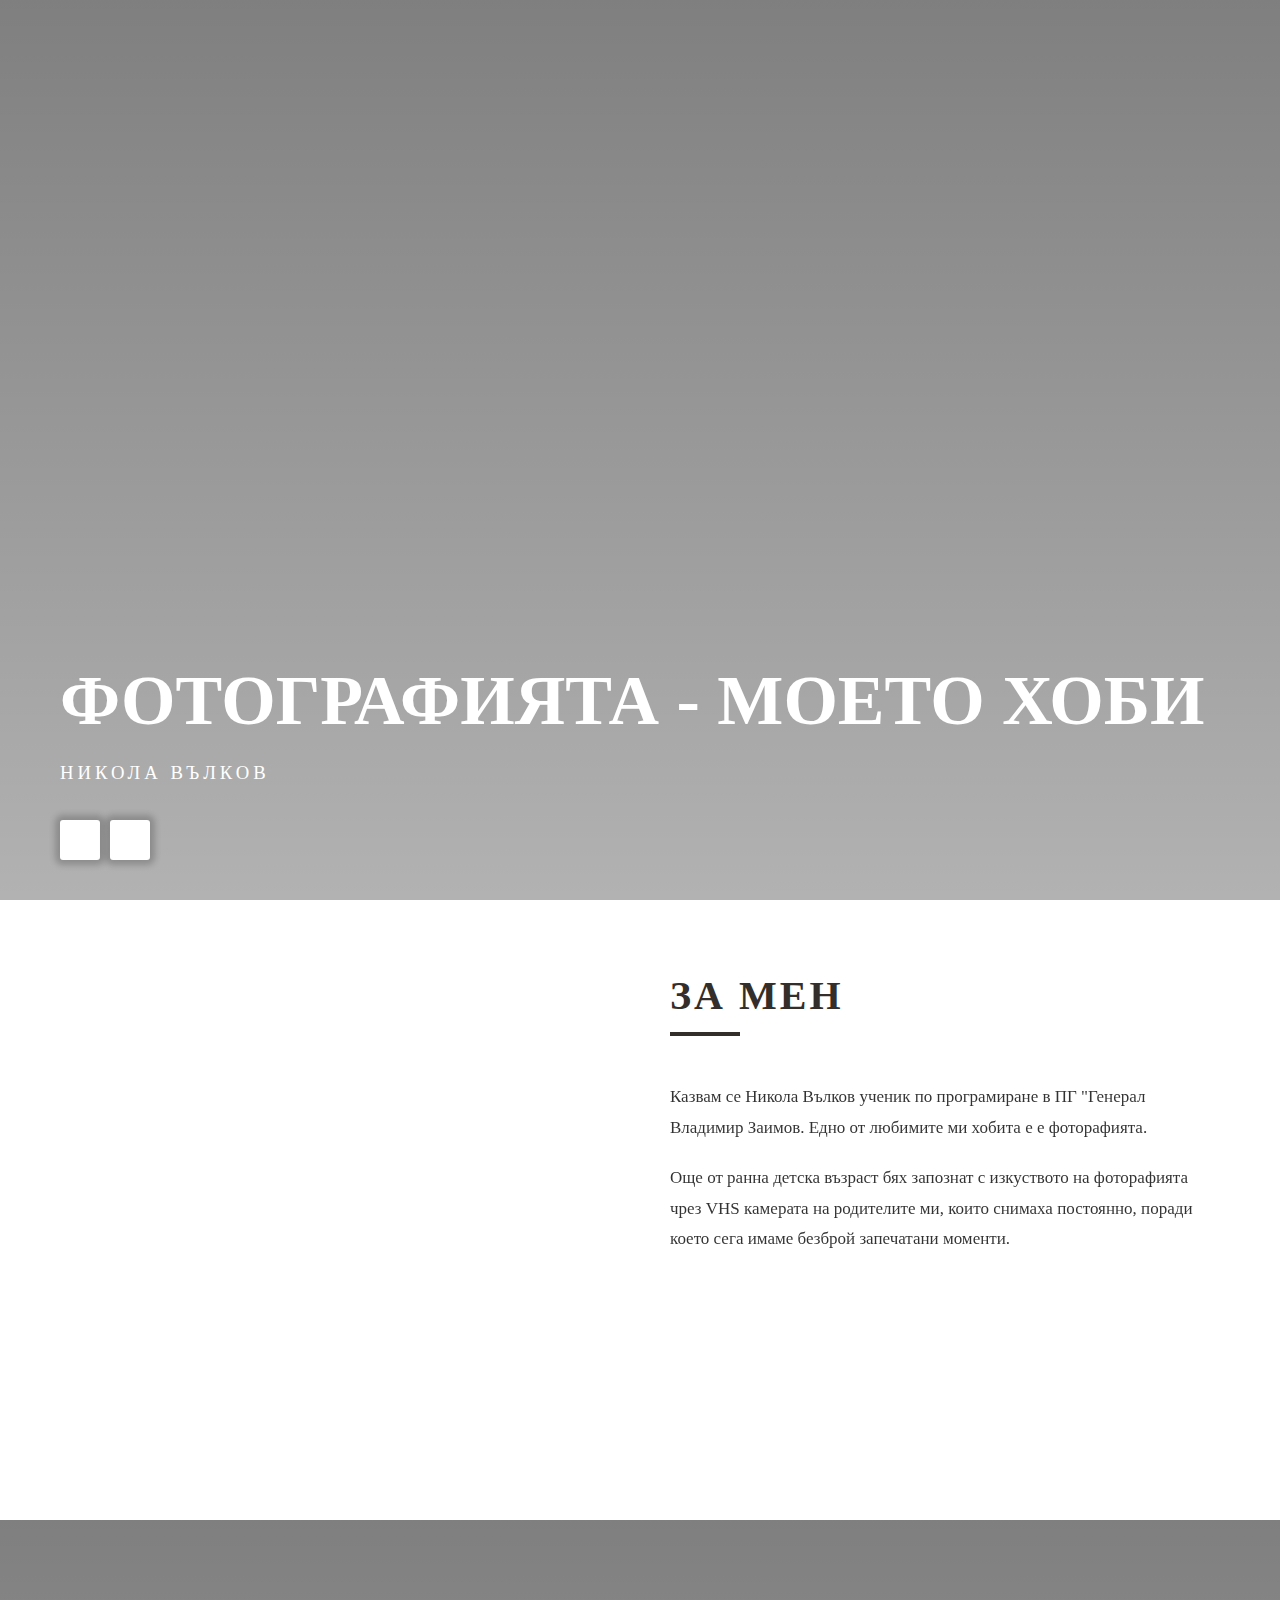
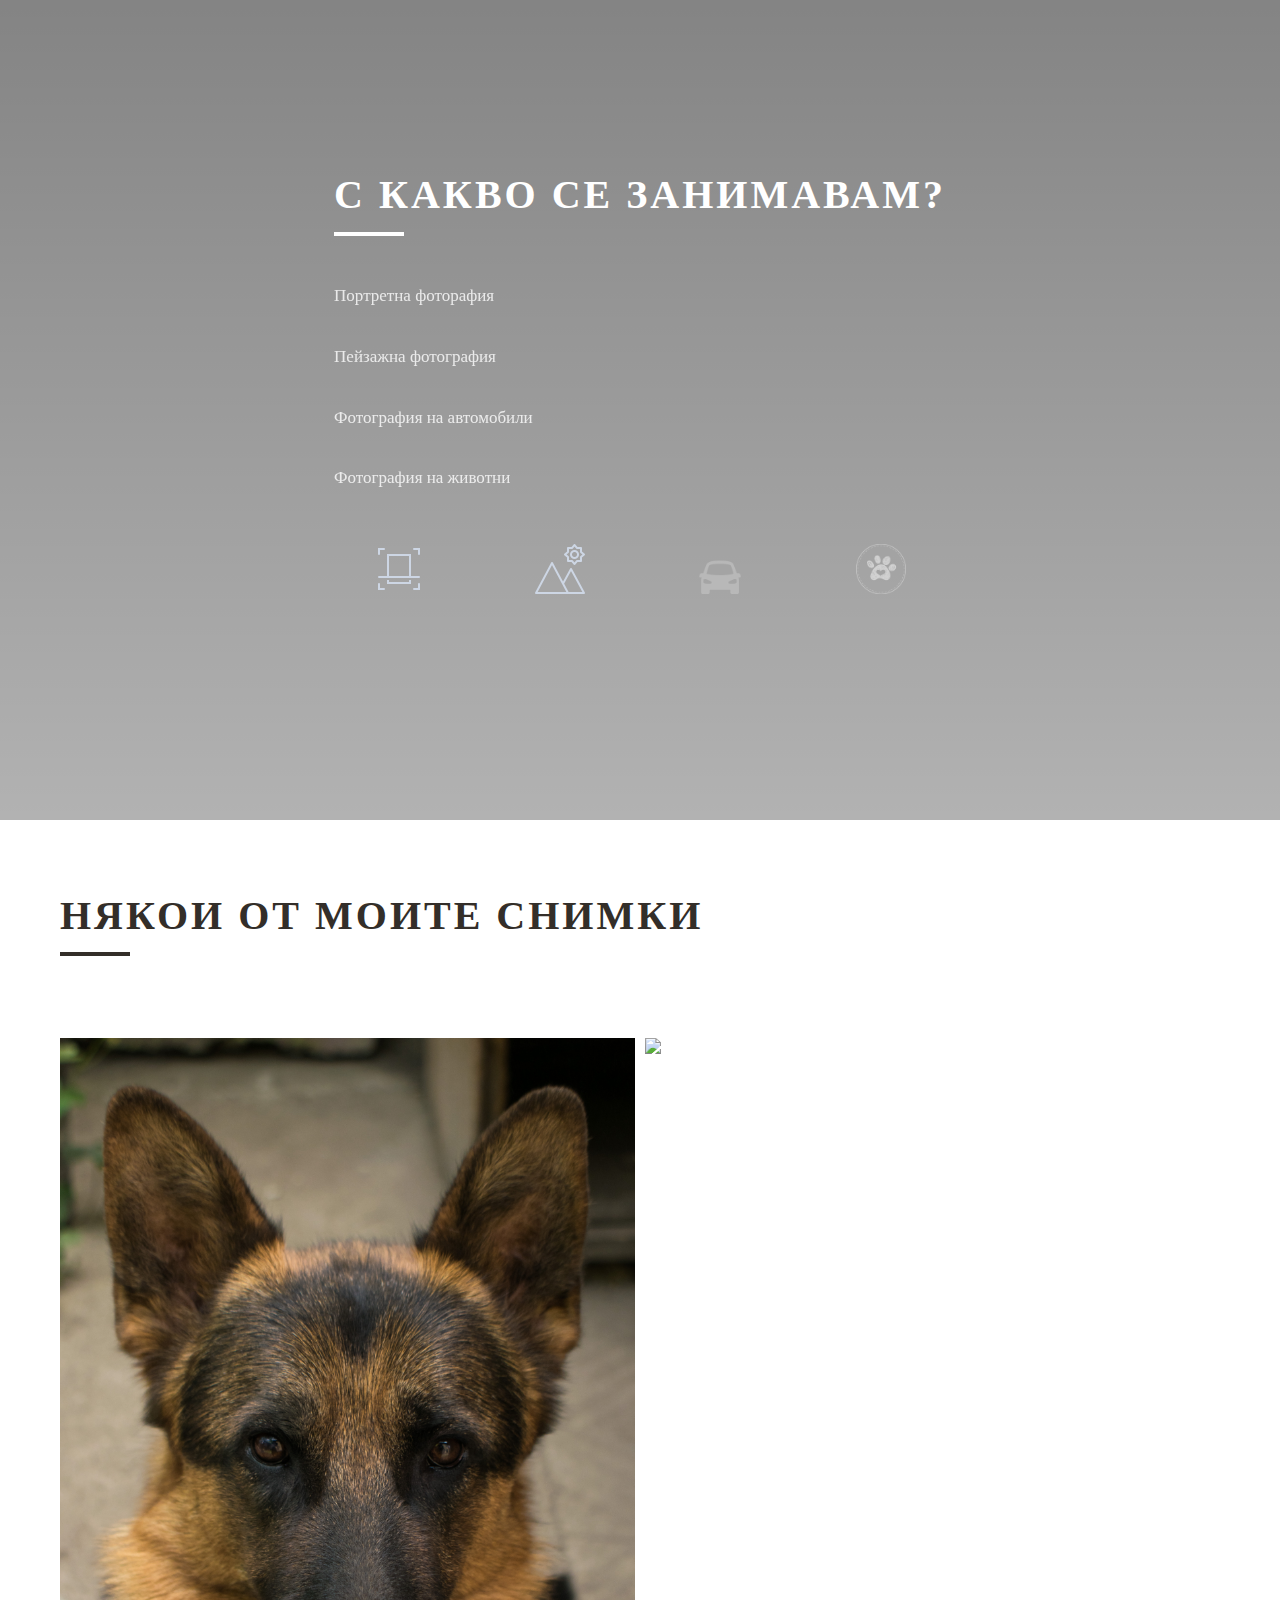
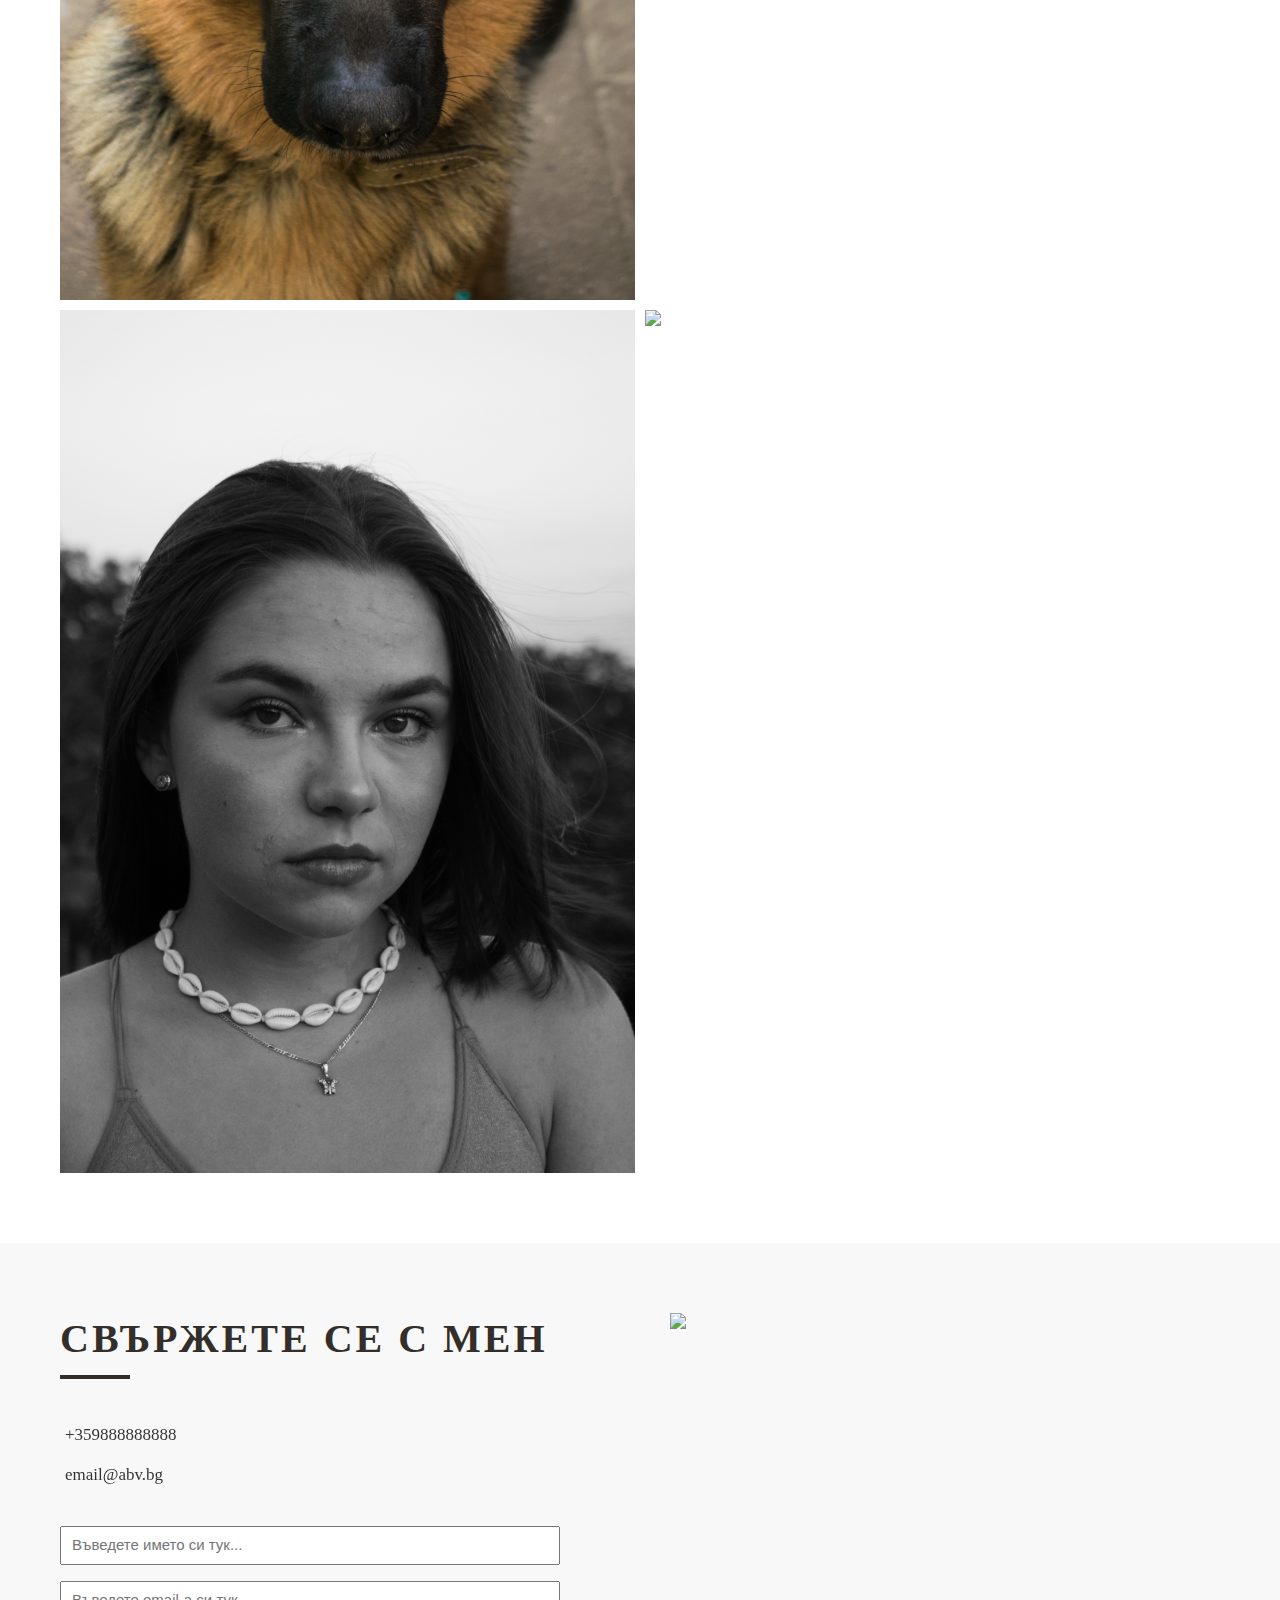
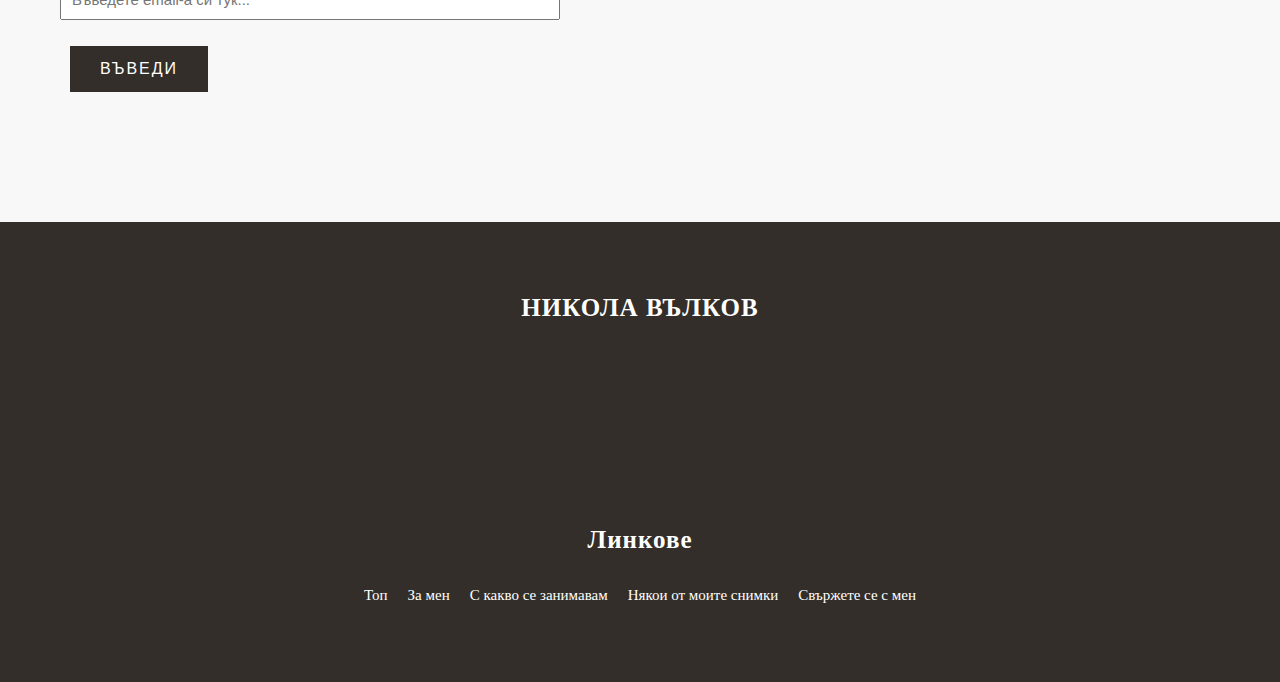
==== index.html @ e298f251 "Social media links added to the ul social media" ====
<!DOCTYPE html>
<html>
  <head>
    <meta charset="UTF-8" />
    <meta http-equiv="X-UA-Compatible" content="IE=ege" />
    <meta name="viewport" content="width=device-width, initial-scale=1.0" />
    <title>Фотография - Моето хоби</title>

    <link
      rel="stylesheet"
      href="https://cdnjs.cloudflare.com/ajax/libs/font-awesome/6.2.1/css/all.min.css"
      integrity="sha512-MV7K8+y+gLIBoVD59lQIYicR65iaqukzvf/nwasF0nqhPay5w/9lJmVM2hMDcnK1OnMGCdVK+iQrJ7lzPJQd1w=="
      crossorigin="anonymous"
      referrerpolicy="no-referrer"
    />

    <link rel="stylesheet" href="css/style.css" />
    <link rel="icon" href="images/tab-icon.png" />
  </head>
  <body>
    <header id="header" class="vh-100 flex">
      <div class="container">
        <div class="header-content">
          <h1>Фотографията - моето хоби</h1>
          <h3>Никола Вълков</h3>

          <ul class="social-media-links">
            <li>
              <a href="https://www.facebook.com/nikola.valkov.3" target="_blank" class="flex">
                <i class="fab fa-facebook-f"></i>
              </a>
            </li>
            <li>
              <a href="https://www.instagram.com/nikolavalkov_/" class="flex">
                <i class="fab fa-instagram"></i>
              </a>
            </li>
          </ul>
        </div>
      </div>
    </header>

    <main>
      <section id="about" class="about py-7">
        <div class="container">
          <div class="about-content grid">
            <div class="about-left">
              <img src="images/aboutMe.jpg" alt="" />
            </div>
            <div class="about-right">
              <div class="title">
                <h2>За мен</h2>
              </div>
              <p class="lead">
                Казвам се Никола Вълков ученик по програмиране в ПГ "Генерал
                Владимир Заимов. Едно от любимите ми хобита е е фоторафията.
              </p>
              <p class="lead">
                Още от ранна детска възраст бях запознат с изкуството на
                фоторафията чрез VHS камерата на родителите ми, които снимаха
                постоянно, поради което сега имаме безброй запечатани моменти.
              </p>
              <a href="#work" class="btn-down">
                <i class="fas fa-chevron-down"></i>
              </a>
            </div>
          </div>
        </div>
      </section>

      <section id="work" class="vh-100 flex py-7">
        <div class="container">
          <div class="work-content">
            <div class="title">
              <h2>С какво се занимавам?</h2>
            </div>
            <ul class="work-top grid" id="listPhotographyStyles">
              <li class="lead">
                <i class="fas fa-dot-circle"></i>
                Портретна фоторафия
              </li>
              <li class="lead">
                <i class="fas fa-dot-circle"></i>
                Пейзажна фотография
              </li>
              <li class="lead">
                <i class="fas fa-dot-circle"></i>
                Фотография на автомобили
              </li>
              <li class="lead">
                <i class="fas fa-dot-circle"></i>
                Фотография на животни
              </li>
            </ul>
            <div class="work-bottom grid">
              <div>
                <span class="icon">
                  <!-- Dobavi linkove kam chast ot stranicata ili druga stranica sas snimki ot kategoriqta-->
                  <a href="">
                    <img src="images/portrait-icon.png" />
                  </a>
                </span>
              </div>
              <div>
                <span class="icon">
                  <!-- Dobavi linkove kam chast ot stranicata ili druga stranica sas snimki ot kategoriqta-->
                  <a href="">
                    <img src="images/landscape-icon.png" />
                  </a>
                </span>
              </div>
              <div>
                <span class="icon">
                  <!-- Dobavi linkove kam chast ot stranicata ili druga stranica sas snimki ot kategoriqta-->
                  <a href="">
                    <img src="images/car-icon.png" class="newIcons" />
                  </a>
                </span>
              </div>
              <div>
                <span class="icon">
                  <!-- Dobavi linkove kam chast ot stranicata ili druga stranica sas snimki ot kategoriqta-->
                  <a href="">
                    <img src="images/animal-icon.png" class="newIcons" />
                  </a>
                </span>
              </div>
              <a href="#portfolio" class="btn-down btn-down-white">
                <i class="fas fa-chevron-down"></i>
              </a>
            </div>
          </div>
        </div>
      </section>
      <section id="portfolio" class="vh-100 py-7">
        <div class="container">
          <div class="portfolio-content">
            <div class="title">
              <h2>Някои от моите снимки</h2>
              <a href="#contact" class="btn-down">
                <i class="fas fa-chevron-down"></i>
              </a>
            </div>
            <div class="portfolio-grid grid">
              <div><img src="images/PortfolioSectionPictures/Photo1.jpg" /></div>
              <div><img src="images/PortfolioSectionPictures/Photo2.jpg" /></div>
              <div><img src="images/PortfolioSectionPictures/Photo3.jpg" /></div>
              <div><img src="images/PortfolioSectionPictures/Photo4.jpg" /></div>            
            </div>
        </div>
      </section>
      <section id="contact" class="py-7">
        <div class="container">
          <div class="contact-content flex">
            <div class="contact-left">
              <div class="title">
                <h2>Свържете се с мен</h2>
              </div>
              <p class="lead"><I class="fas fa-phone-alt"></I> +359888888888</p>
              <p class="lead"><I class="fas fa-envelope"></I> email@abv.bg</p>
              <form action="">
                <input type="text" class="form-control" placeholder="Въведете името си тук...">
                <input type="text" class="form-control" placeholder="Въведете email-а си тук...">
                <input type="submit" class="btn-submit btn" value="Въведи">
              </form>
            </div>
            <div class="contact-right">
              <img src="images/contactPicture.jpg">
            </div>
          </div>
        </div>
      </section>
    </main>
    <footer id="footer" class="py-7">
      <div class="container">
        <div class="footer-content">
          <div>
            <h3>НИКОЛА ВЪЛКОВ</h3>
            <div><img src="images/aboutMe.jpg" alt=""></div>
          </div>
          <div>
            <h3>Линкове</h3>
            <ul class="flex">
              <li><a href="#header"> Топ </a></li>
              <li><a href="#about"> За мен </a></li>
              <li><a href="#work"> С какво се занимавам </a></li>
              <li><a href="#portfolio"> Някои от моите снимки </a></li>
              <li><a href="#contact"> Свържете се с мен </a></li>
            </ul>
          </div>
        </div>
      </div>

    </footer>
  </body>
</html>
---- css/style.css ----
@import url("https://fonts.googleapis.com/css2?family=Poppins:wght@300;400;500;600;700&family=Source+Serif+Pro:ital,wght@0,300;0,400;0,600;0,700;1,200&display=swap");
:root {
  --transition: all 300ms ease-in-out;
  --dark-color: #332e29;
  --light-color: #fff;
}
* {
  box-sizing: border-box;
  padding: 0;
  margin: 0;
  outline: 0;
}
html {
  font-size: 10px;
  scroll-behavior: smooth;
}
img {
  transition: transform 0.5s ease;
}
body {
  font-size: 1.6rem;
  font-family: serif;
  line-height: 1.6;
}
button,
.btn {
  cursor: pointer;
  border: none;
  background: transparent;
}
ul {
  list-style: none;
}
a {
  text-decoration: none;
  color: var(--dark-color);
}
img {
  width: 100%;
  display: block;
}
.container {
  max-width: 1200px;
  margin: 0 auto;
  padding: 0 2rem;
}
.vh-100 {
  min-height: 100vh;
}
h1,
h2,
h3 {
  margin-top: 0;
  line-height: 1.3;
  margin-bottom: 2rem;
  color: var(--dark-color);
}
.flex {
  display: flex;
  align-items: center;
  justify-content: center;
}
.py-7 {
  padding: 7rem 0;
}
.grid {
  display: grid;
  grid-template-columns: repeat(1, 1fr);
  gap: 1rem;
}
.lead {
  opacity: 0.8;
  padding: 1rem 0;
  font-size: 1.7rem;
  font-weight: 300;
  line-height: 1.8;
}
#header {
  background: linear-gradient(rgba(0, 0, 0, 0.5), rgba(0, 0, 0, 0.3)),
    url("../images/headerPhoto.jpg") center/ cover no-repeat fixed;
  justify-content: flex-start;
  align-items: flex-end;
}
#header .container {
  width: 100%;
}
.header-content {
  padding-bottom: 4rem;
}
.header-content h1 {
  font-size: 4rem;
  margin-bottom: 0;
  text-transform: uppercase;
  color: var(--light-color);
}
.header-content h3 {
  color: var(--light-color);
  font-weight: 300;
  letter-spacing: 4px;
  text-transform: uppercase;
  margin-top: 1.5rem;
}
.social-media-links {
  display: flex;
  margin-top: 3.5rem;
}
.social-media-links li a {
  width: 40px;
  height: 40px;
  background-color: var(--light-color);
  margin-right: 1rem;
  border-radius: 0.3rem;
  box-shadow: 0 0 6px 5px rgba(0, 0, 0, 0.2);
  transition: var(--transition);
}
.social-media-links li a:hover {
  opacity: 0.9;
}
.about-left {
  margin-bottom: 4rem;
  height: 480px;
  overflow: hidden;
}
.btn-down {
  font-size: 3rem;
  display: inline-block;
  margin-top: 1rem;
  transition: var(--transition);
}
.btn-down:hover {
  opacity: 0.8;
  transform: translateY(5px);
}
.btn-down-white {
  color: var(--light-color);
}
.title {
  margin-bottom: 5rem;
}
.title h2 {
  text-transform: uppercase;
  letter-spacing: 3px;
  font-weight: 600;
  position: relative;
}
.title h2::after {
  position: absolute;
  content: "";
  top: 120%;
  left: 0;
  width: 70px;
  height: 4px;
  background-color: var(--dark-color);
}

#work {
  background: linear-gradient(rgba(0, 0, 0, 0.5), rgba(0, 0, 0, 0.3)),
    url("../images/workPhoto.jpg") center/ cover no-repeat fixed;
  color: var(--light-color);
}
#work .title h2 {
  color: var(--light-color);
  margin-top: 5rem;
}
#work .title h2::after {
  background: var(--light-color);
}

.work-bottom {
  margin-top: 4rem;
  text-align: center;
}
.work-bottom > div .icon img {
  width: 50px;
  margin: 0 auto 1.7rem auto;
}
.newIcons {
  opacity: 0.5;
  filter: invert(100%);
}

.portfolio-grid > div {
  transform: var(--transition);
}
.portfolio-grid > div img:hover {
  transform: scale(0.9);
}
#contact {
  background-color: rgb(248, 248, 248);
}
.contact-content {
  flex-direction: column;
  align-items: stretch;
}
.contact-left {
  margin-bottom: 5rem;
}
.contact-left .lead {
  padding: 0.5rem;
}
.contact-left form {
  margin-top: 3rem;
}
.contact-left form .form-control {
  display: block;
  margin: 1.6rem 0;
  border: 2px solid rgba(0, 0 0, 0.3);
  padding: 1rem;
  width: 100%;
}
.contact-left form .form-control::placeholder {
  font-size: 15px;
  font-family: "Serif" sans-serif;
}
.contact-left .btn-submit {
  padding: 1.4rem 3rem;
  font-family: "Serif" sans-serif;
  background-color: var(--dark-color);
  color: var(--light-color);
  margin: 1rem;
  text-transform: uppercase;
  letter-spacing: 2px;
  font-size: 1.6rem;
  transition: var(--transition);
}
.contact-left .btn-submit:hover {
  background-color: #000;
}

#footer {
  background-color: var(--dark-color);
  color: var(--light-color);
}
.footer-content {
  text-align: center;
}
.footer-content h3 {
  text-align: center;
  color: var(--light-color);
  font-size: 2.5rem;
  letter-spacing: 1px;
}
.footer-content ul {
  flex-direction: column;
}
.footer-content ul li a {
  color: var(--light-color);
  font-size: 1.5rem;
  transition: var(--transition);
}
.footer-content ul li a:hover {
  opacity: 0.7;
}
.footer-content ul li {
  margin: 0.5rem 1rem;
}
.footer-content > div:first-child {
  margin-bottom: 3rem;
}
.footer-content > div:first-child div {
  width: 100px;
  height: 100px;
  overflow: hidden;
  margin: 5rem auto;
  border-radius: 50%;
}
/* Media quieres (compatibility za drugi ustroistva) */
@media (min-width: 450px) {
  .work-bottom {
    grid-template-columns: repeat(2, 1fr);
    column-gap: 3rem;
    row-gap: 0;
  }
}

@media (min-width: 576px) {
  .title h2 {
    font-size: 4rem;
  }
  .work-bottom {
    grid-template-columns: repeat(4, 1fr);
  }
  .portfolio-grid {
    grid-template-columns: repeat(2, 1fr);
  }
  .contact-left form .form-control {
    max-width: 500px;
  }
  .footer-content ul {
    flex-direction: row;
  }
}
@media (min-width: 768px) {
  .header-content h1 {
    font-size: 7rem;
  }
  .about-content {
    grid-template-columns: repeat(2, 1fr);
    column-gap: 6rem;
    row-gap: 0;
  }
  .about-left {
    margin-bottom: 0;
  }
  .contact-content {
    flex-direction: row;
  }
  .contact-right {
    padding-left: 3rem;
    width: 50%;
  }
  .contact-left {
    width: 50%;
  }
}
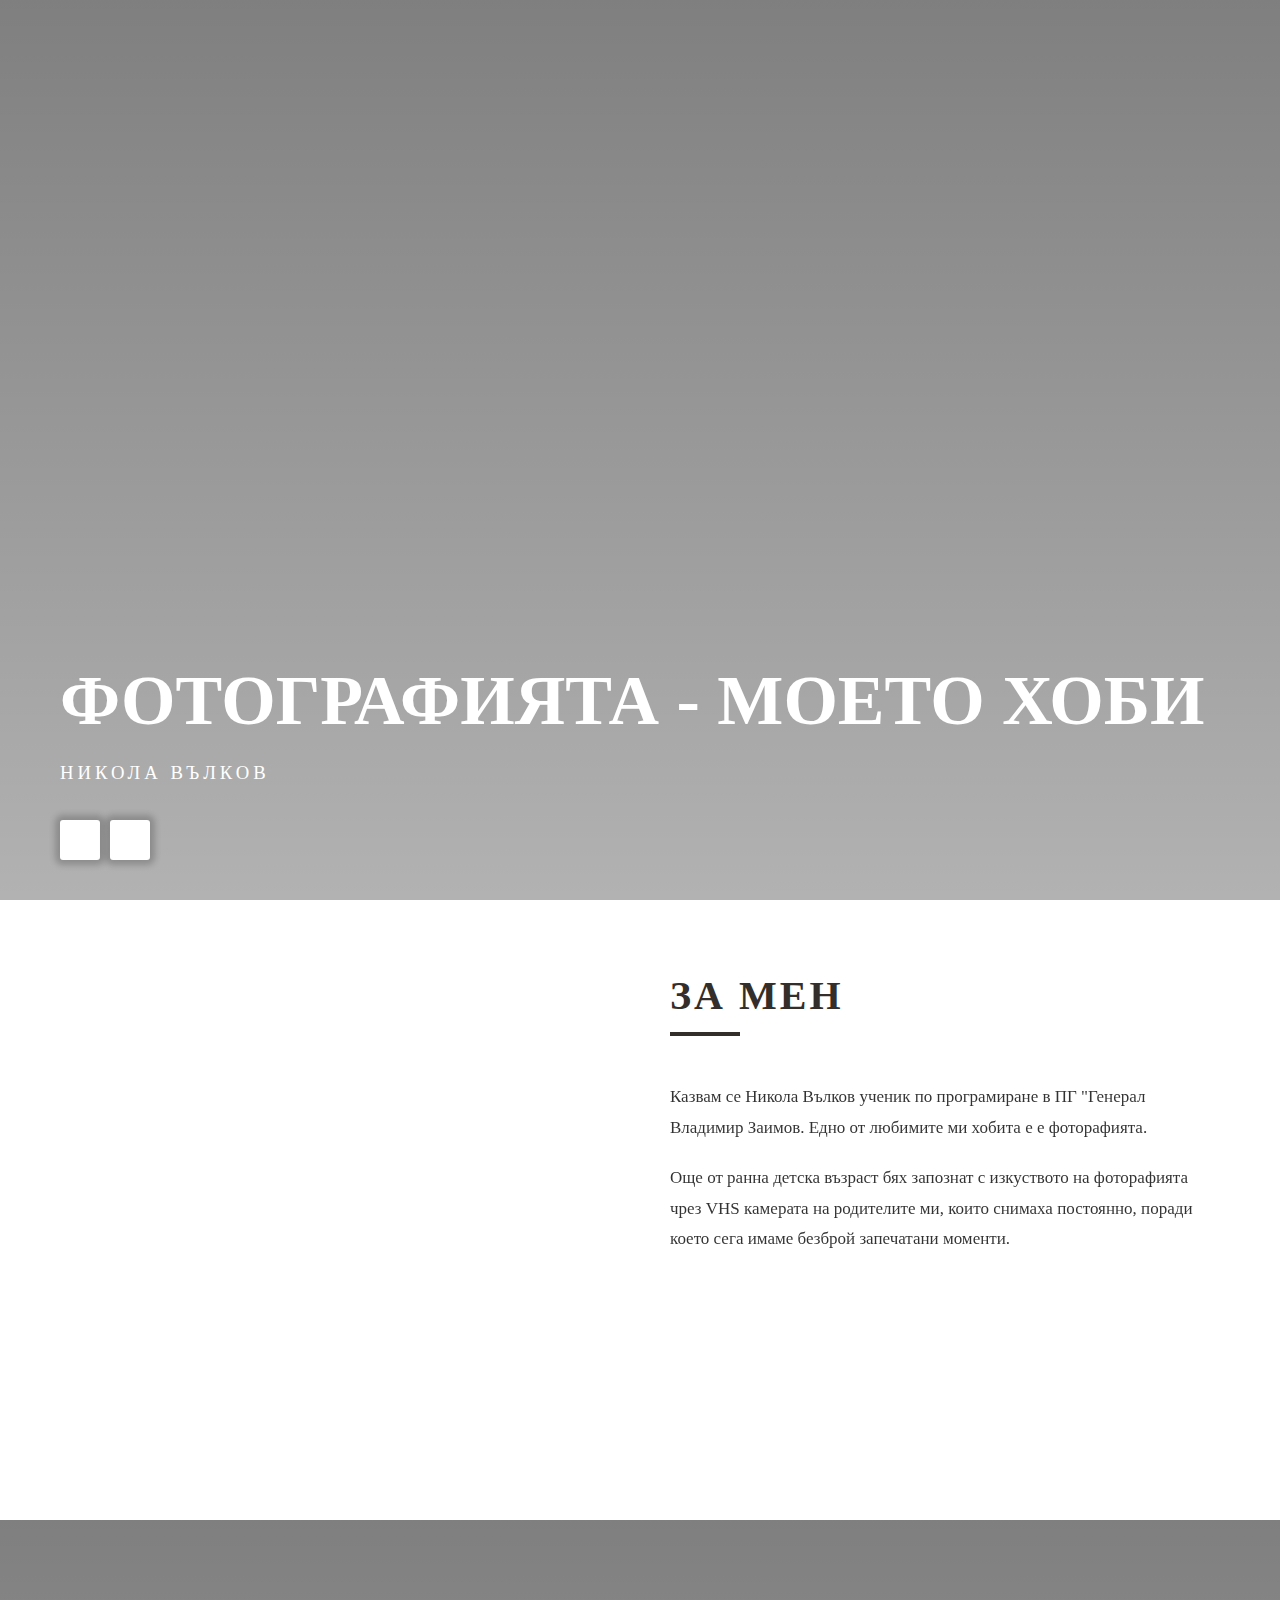
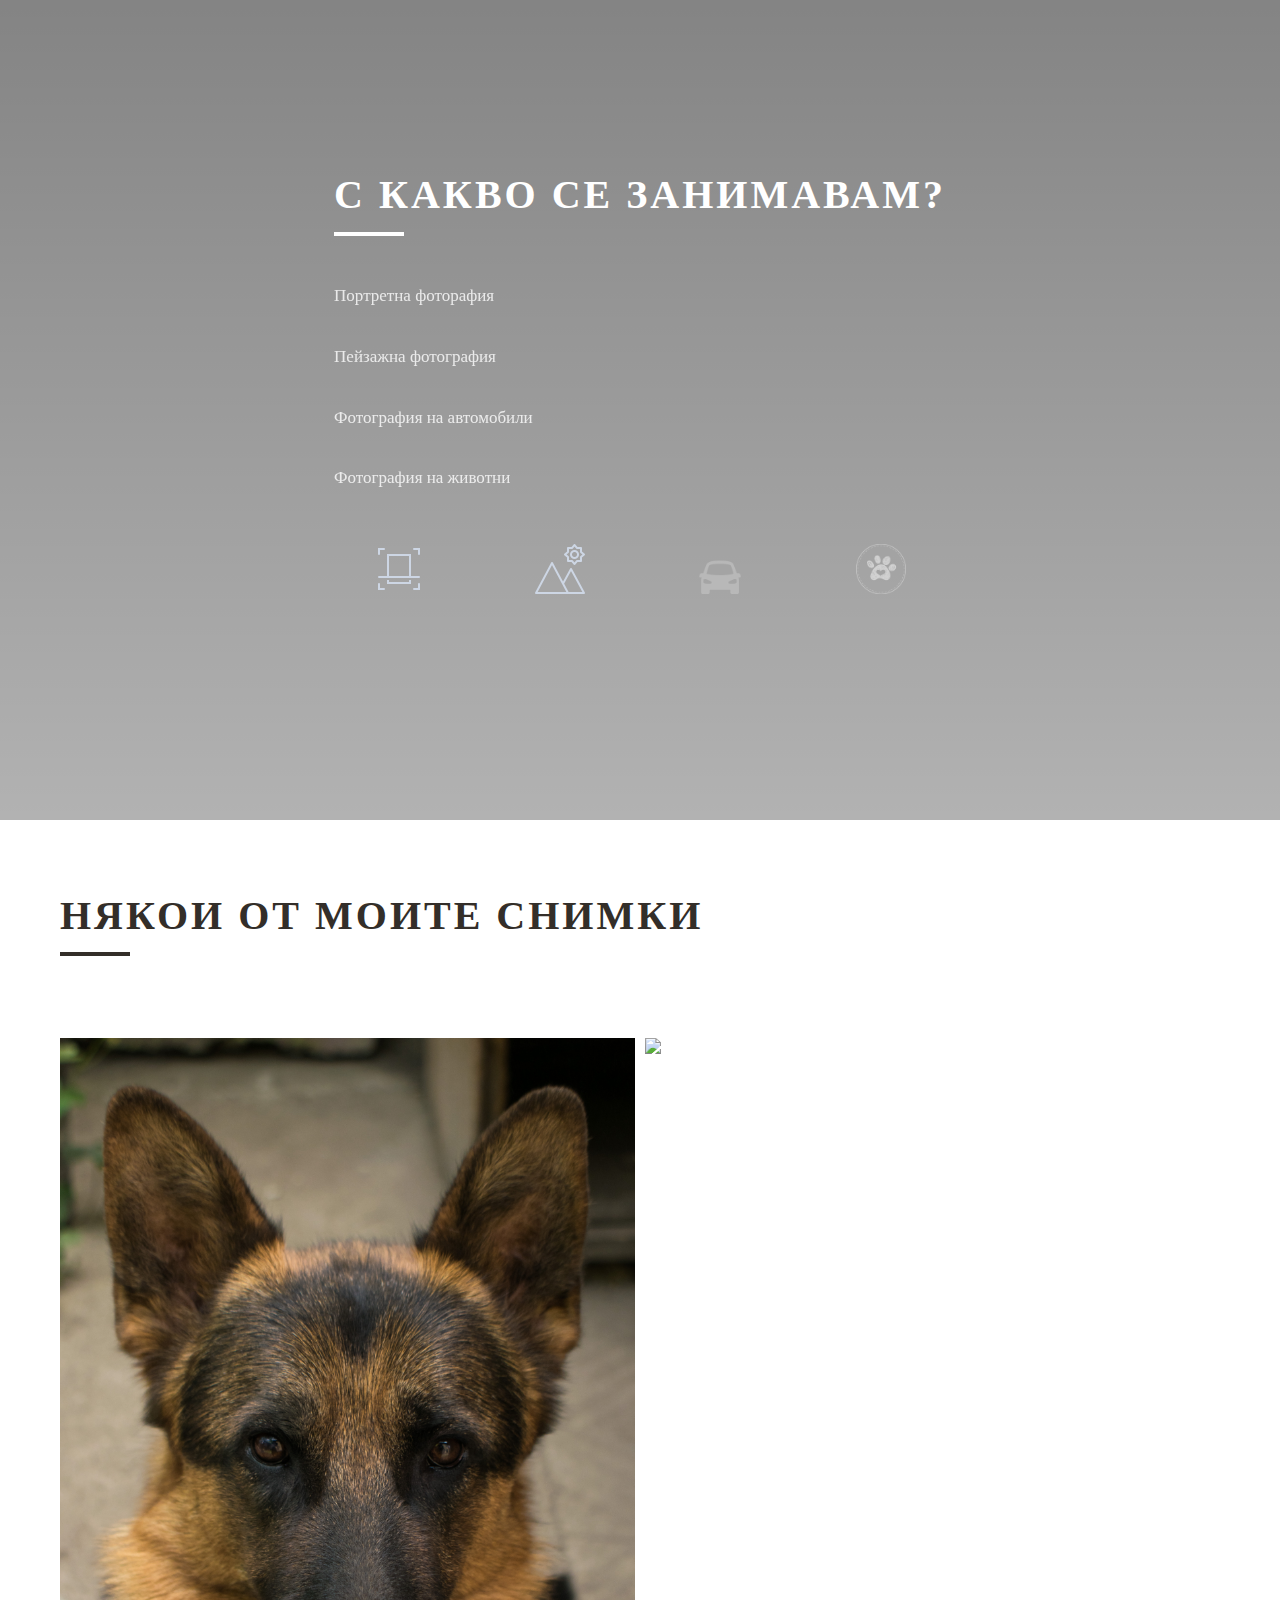
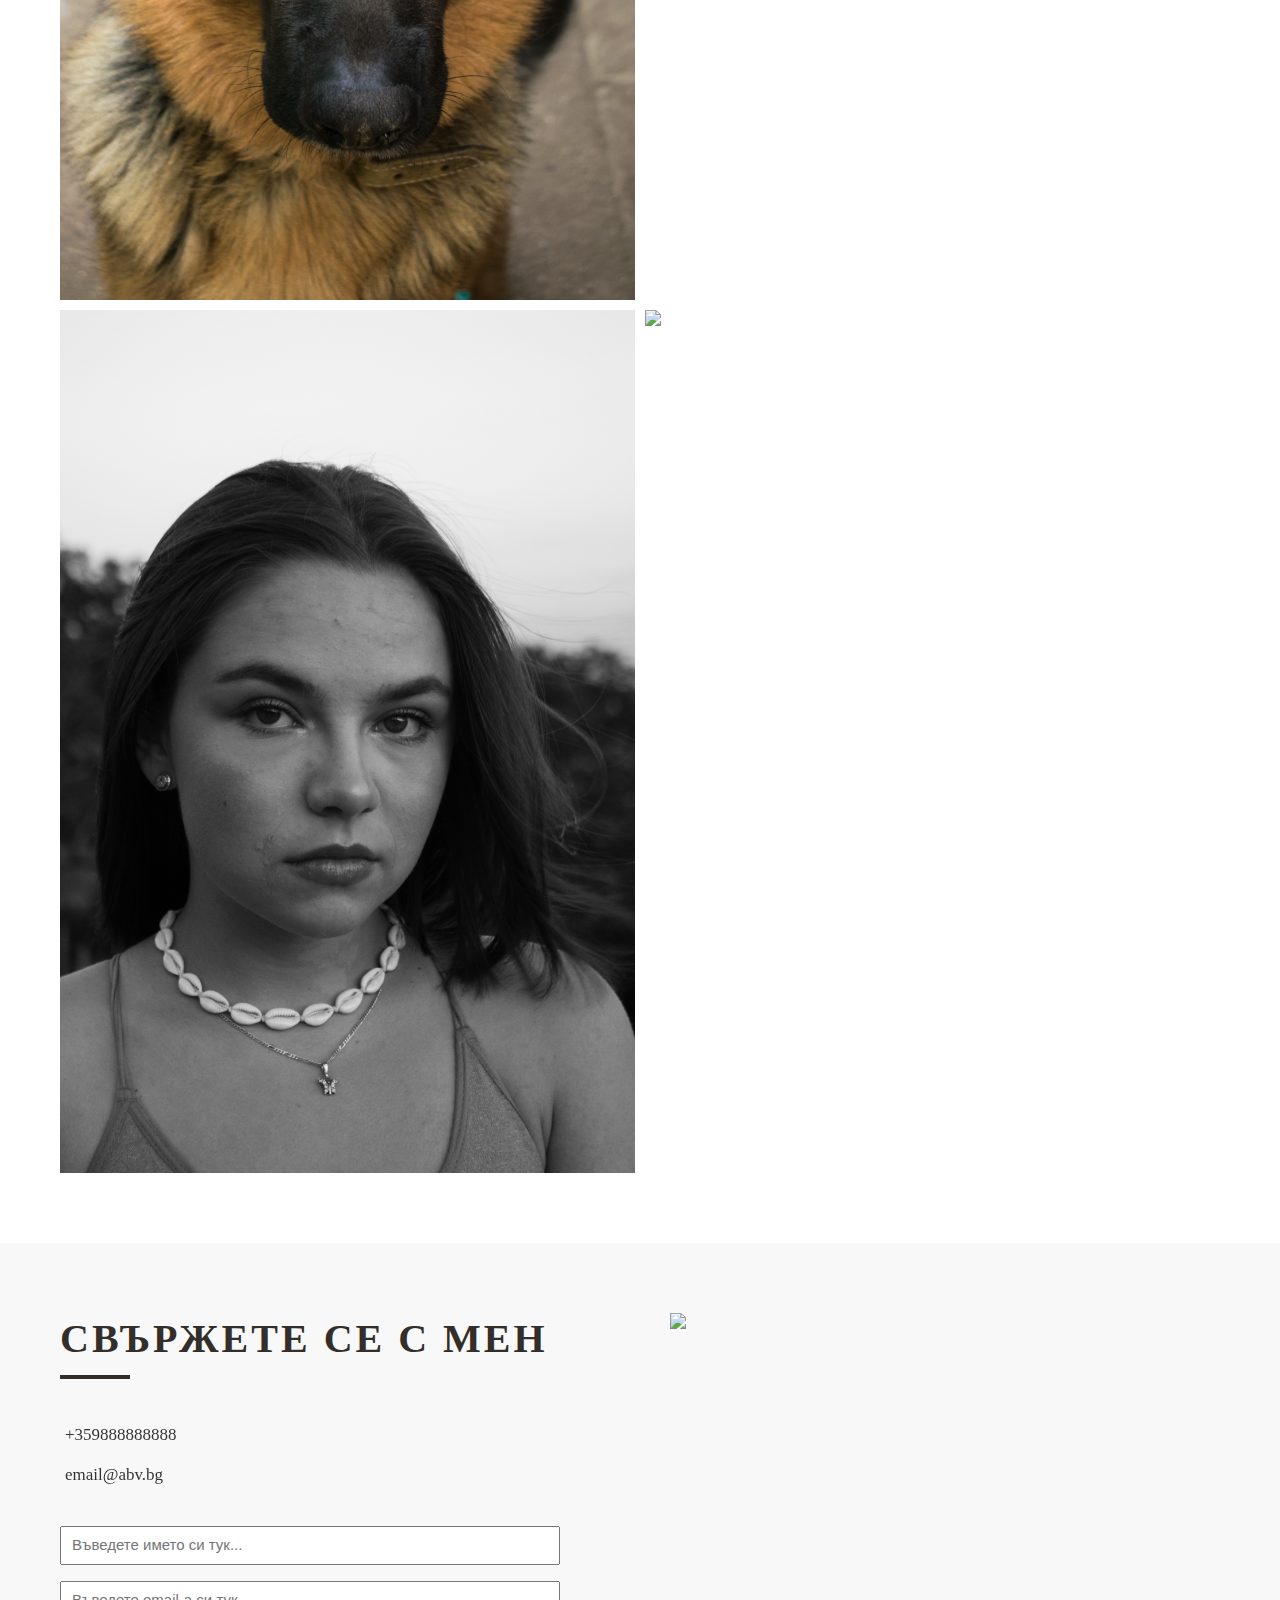
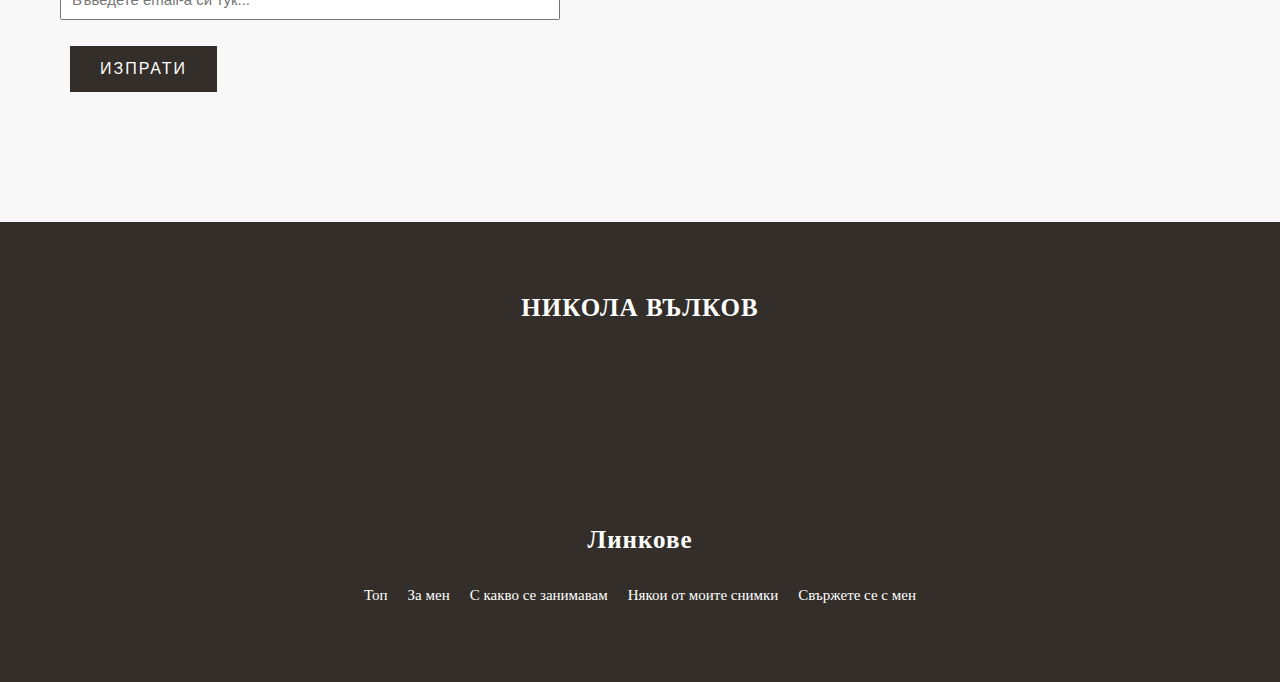
==== commit 9b95e566: "Added empty php script to the action in form and added ids to the input fields name and email" ====
--- a/index.html
+++ b/index.html
@@ -31,7 +31,7 @@
               </a>
             </li>
             <li>
-              <a href="https://www.instagram.com/nikolavalkov_/" class="flex">
+              <a href="https://www.instagram.com/nikolavalkov_/" target="_blank" class="flex">
                 <i class="fab fa-instagram"></i>
               </a>
             </li>
@@ -96,7 +96,7 @@
               <div>
                 <span class="icon">
                   <!-- Dobavi linkove kam chast ot stranicata ili druga stranica sas snimki ot kategoriqta-->
-                  <a href="">
+                  <a href="galleryPages/portraits.html">
                     <img src="images/portrait-icon.png" />
                   </a>
                 </span>
@@ -104,7 +104,7 @@
               <div>
                 <span class="icon">
                   <!-- Dobavi linkove kam chast ot stranicata ili druga stranica sas snimki ot kategoriqta-->
-                  <a href="">
+                  <a href="galleryPages/landscapes.html">
                     <img src="images/landscape-icon.png" />
                   </a>
                 </span>
@@ -112,7 +112,7 @@
               <div>
                 <span class="icon">
                   <!-- Dobavi linkove kam chast ot stranicata ili druga stranica sas snimki ot kategoriqta-->
-                  <a href="">
+                  <a href="galleryPages/cars.html">
                     <img src="images/car-icon.png" class="newIcons" />
                   </a>
                 </span>
@@ -120,7 +120,7 @@
               <div>
                 <span class="icon">
                   <!-- Dobavi linkove kam chast ot stranicata ili druga stranica sas snimki ot kategoriqta-->
-                  <a href="">
+                  <a href="galleryPages/animals.html">
                     <img src="images/animal-icon.png" class="newIcons" />
                   </a>
                 </span>
@@ -158,10 +158,10 @@
               </div>
               <p class="lead"><I class="fas fa-phone-alt"></I> +359888888888</p>
               <p class="lead"><I class="fas fa-envelope"></I> email@abv.bg</p>
-              <form action="">
-                <input type="text" class="form-control" placeholder="Въведете името си тук...">
-                <input type="text" class="form-control" placeholder="Въведете email-а си тук...">
-                <input type="submit" class="btn-submit btn" value="Въведи">
+              <form action="FormProcesser/form-processer.php" method="post">
+                <input id="name" name="name" type="text" class="form-control" placeholder="Въведете името си тук...">
+                <input id="email" name="email"  type="text" class="form-control" placeholder="Въведете email-а си тук...">
+                <input type="submit" class="btn-submit btn" value="Изпрати">
               </form>
             </div>
             <div class="contact-right">
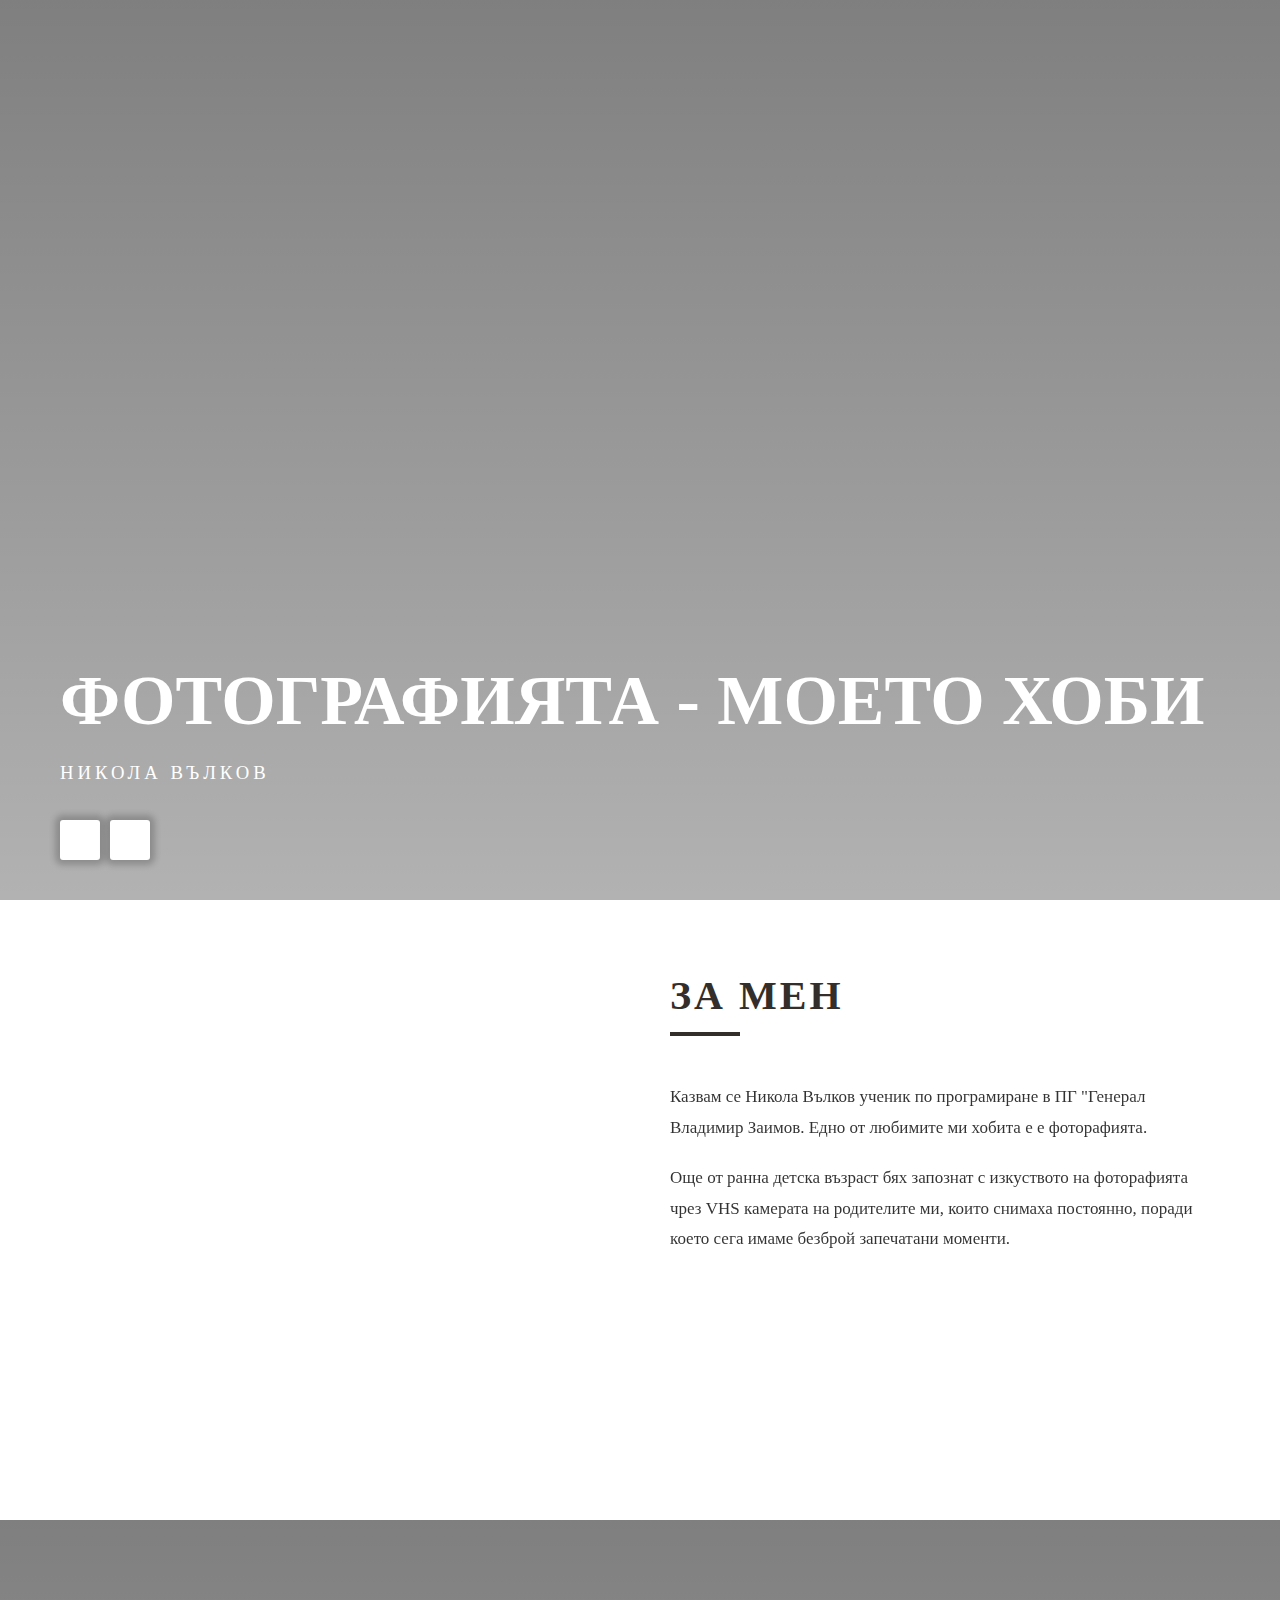
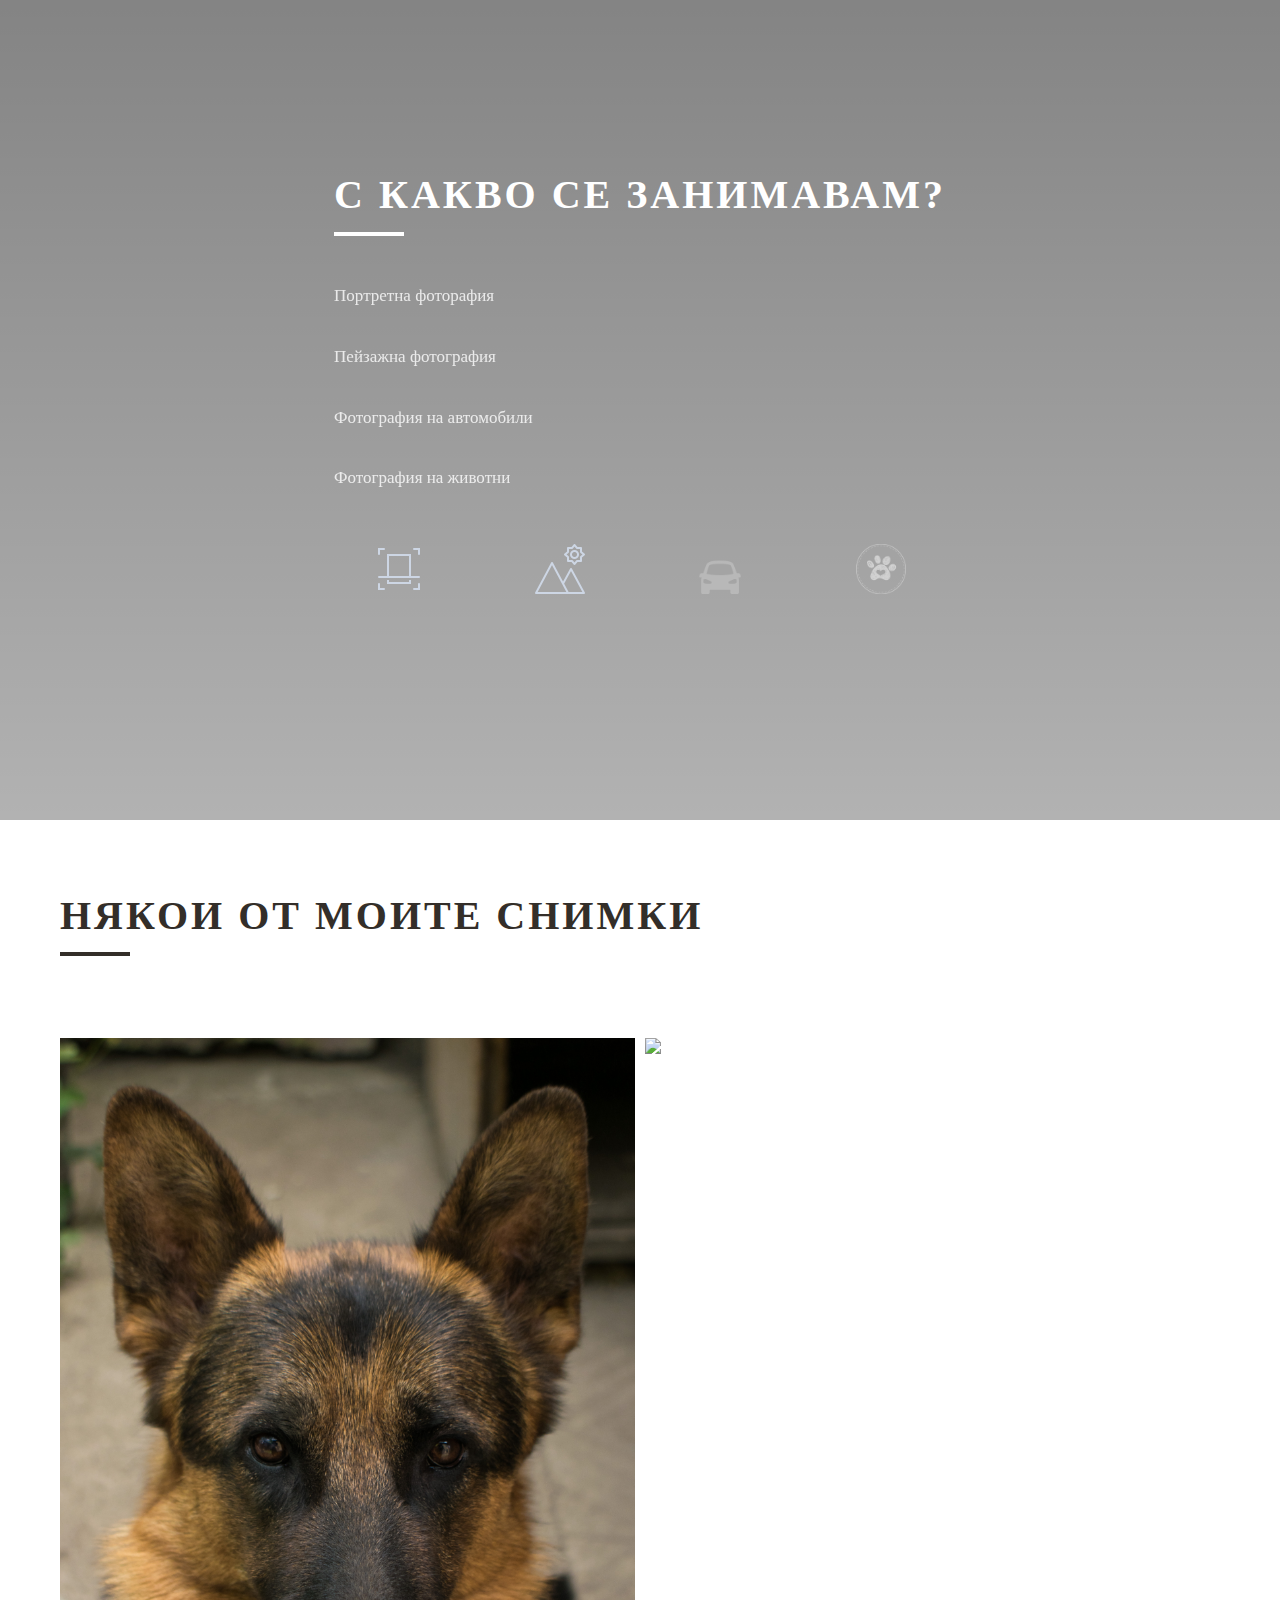
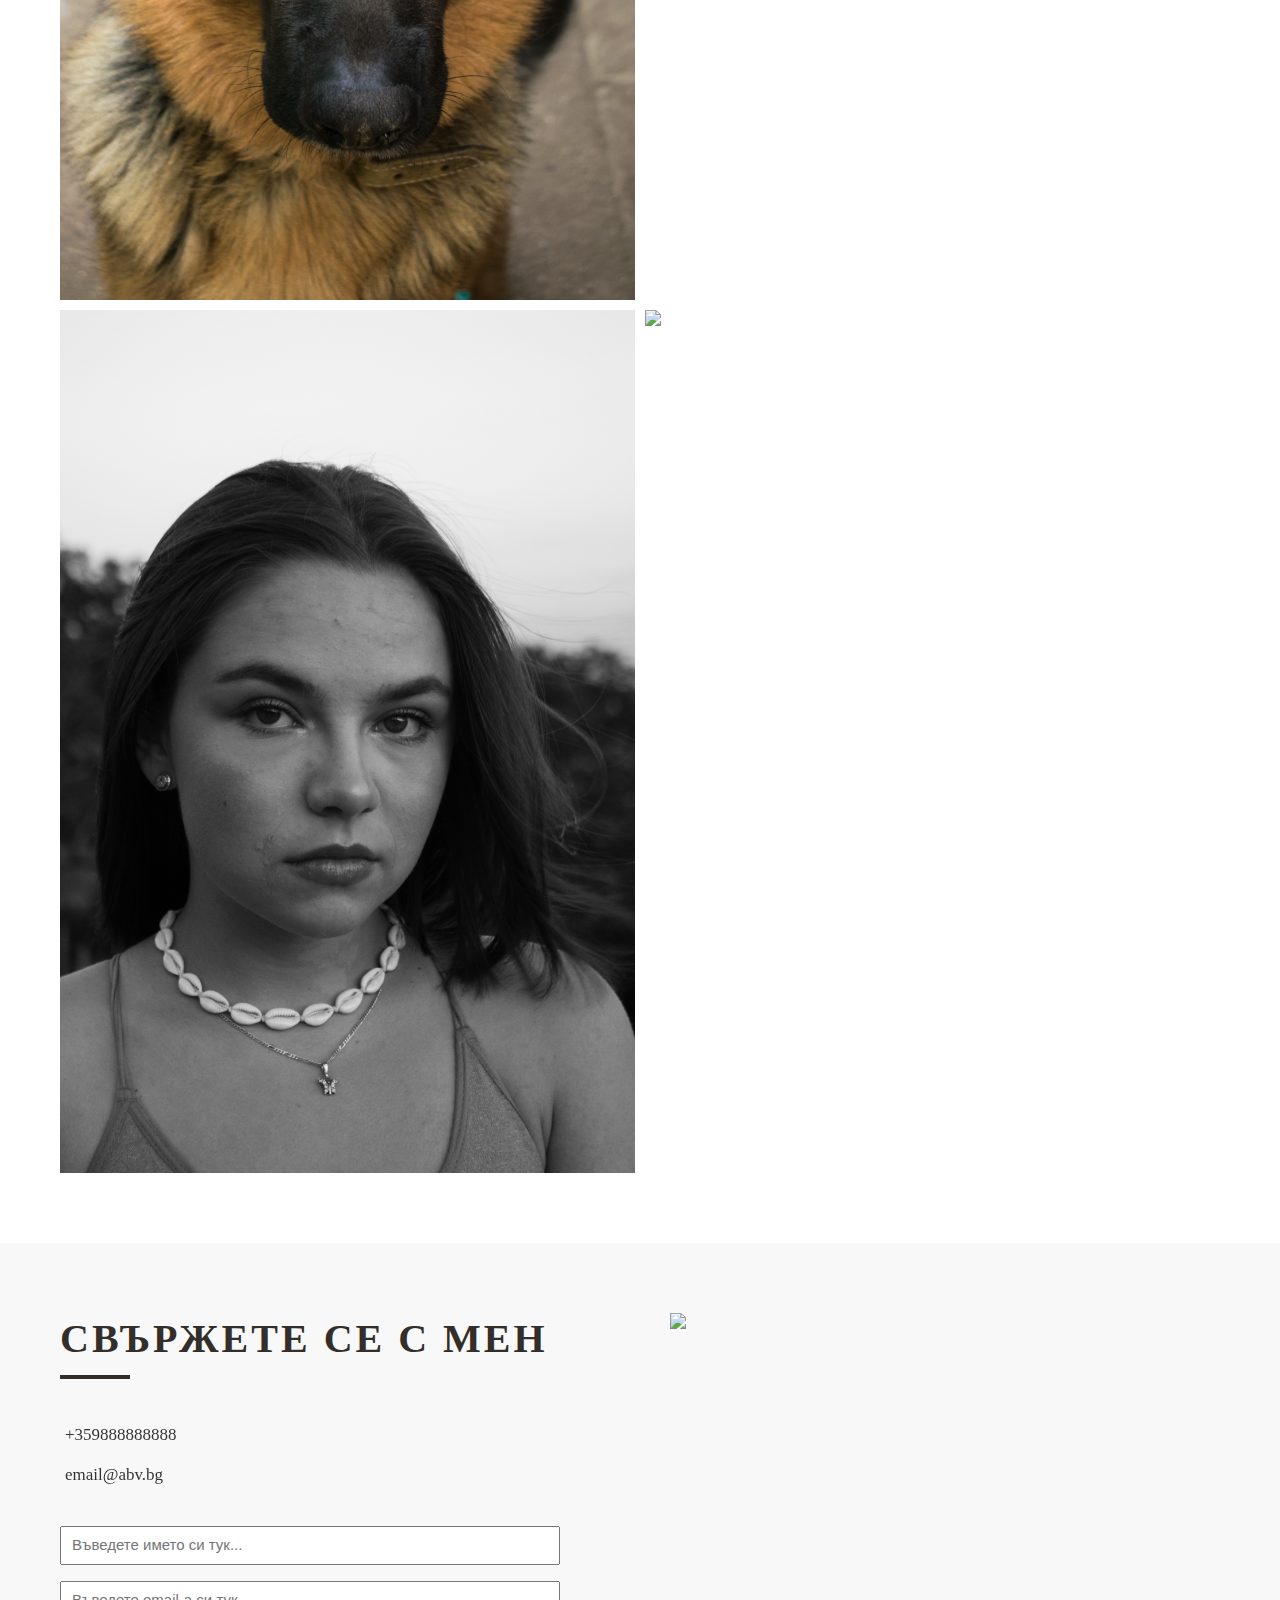
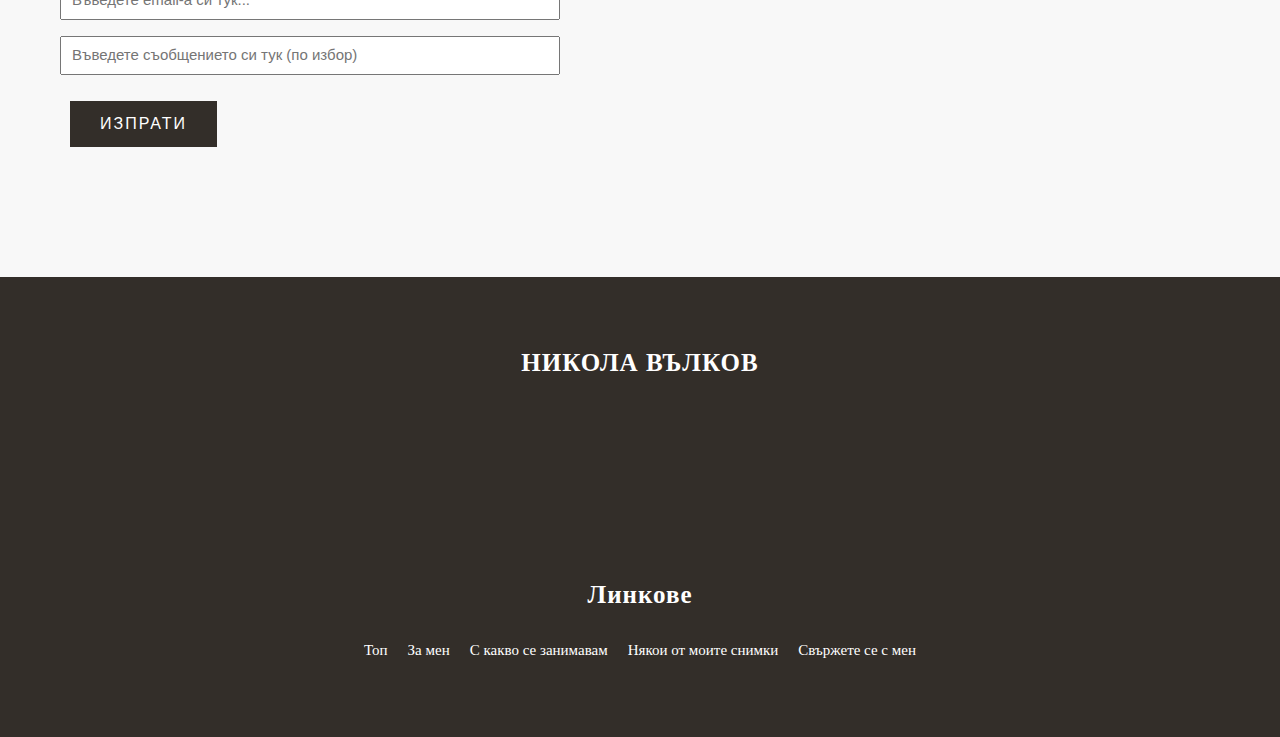
==== commit 89ce856e: "Landscape page edited with all the photos added" ====
--- a/index.html
+++ b/index.html
@@ -45,6 +45,7 @@
         <div class="container">
           <div class="about-content grid">
             <div class="about-left">
+              <!--Sloji che ivana e avtora na tazi snimka-->
               <img src="images/aboutMe.jpg" alt="" />
             </div>
             <div class="about-right">
@@ -158,9 +159,10 @@
               </div>
               <p class="lead"><I class="fas fa-phone-alt"></I> +359888888888</p>
               <p class="lead"><I class="fas fa-envelope"></I> email@abv.bg</p>
-              <form action="FormProcesser/form-processer.php" method="post">
-                <input id="name" name="name" type="text" class="form-control" placeholder="Въведете името си тук...">
-                <input id="email" name="email"  type="text" class="form-control" placeholder="Въведете email-а си тук...">
+              <form action="" method="post" class="form-contact">
+                <input id="name" name="name" type="text" class="form-control" placeholder="Въведете името си тук..." required>
+                <input id="email" name="email"  type="text" class="form-control" placeholder="Въведете email-а си тук..." required>
+                <input id="message" name="message"  type="text" class="form-control" class="message" placeholder="Въведете съобщението си тук (по избор)">
                 <input type="submit" class="btn-submit btn" value="Изпрати">
               </form>
             </div>
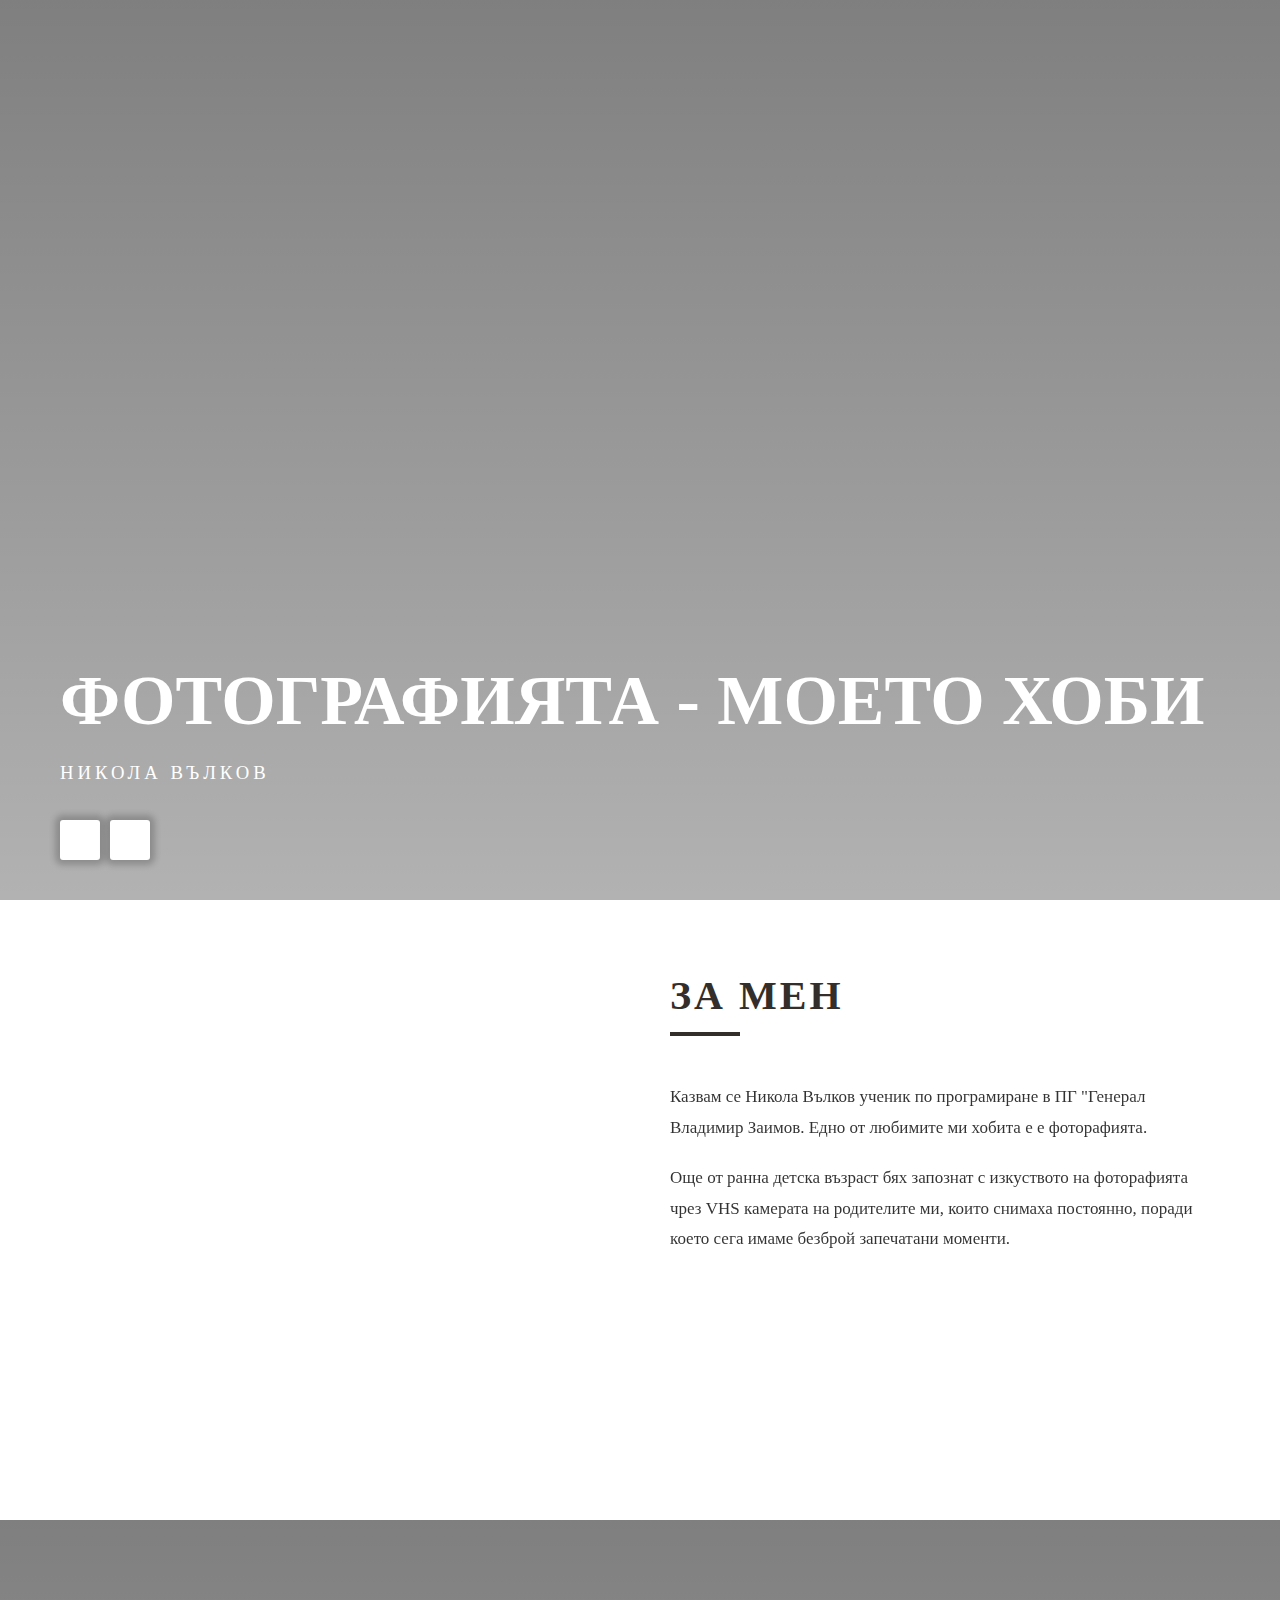
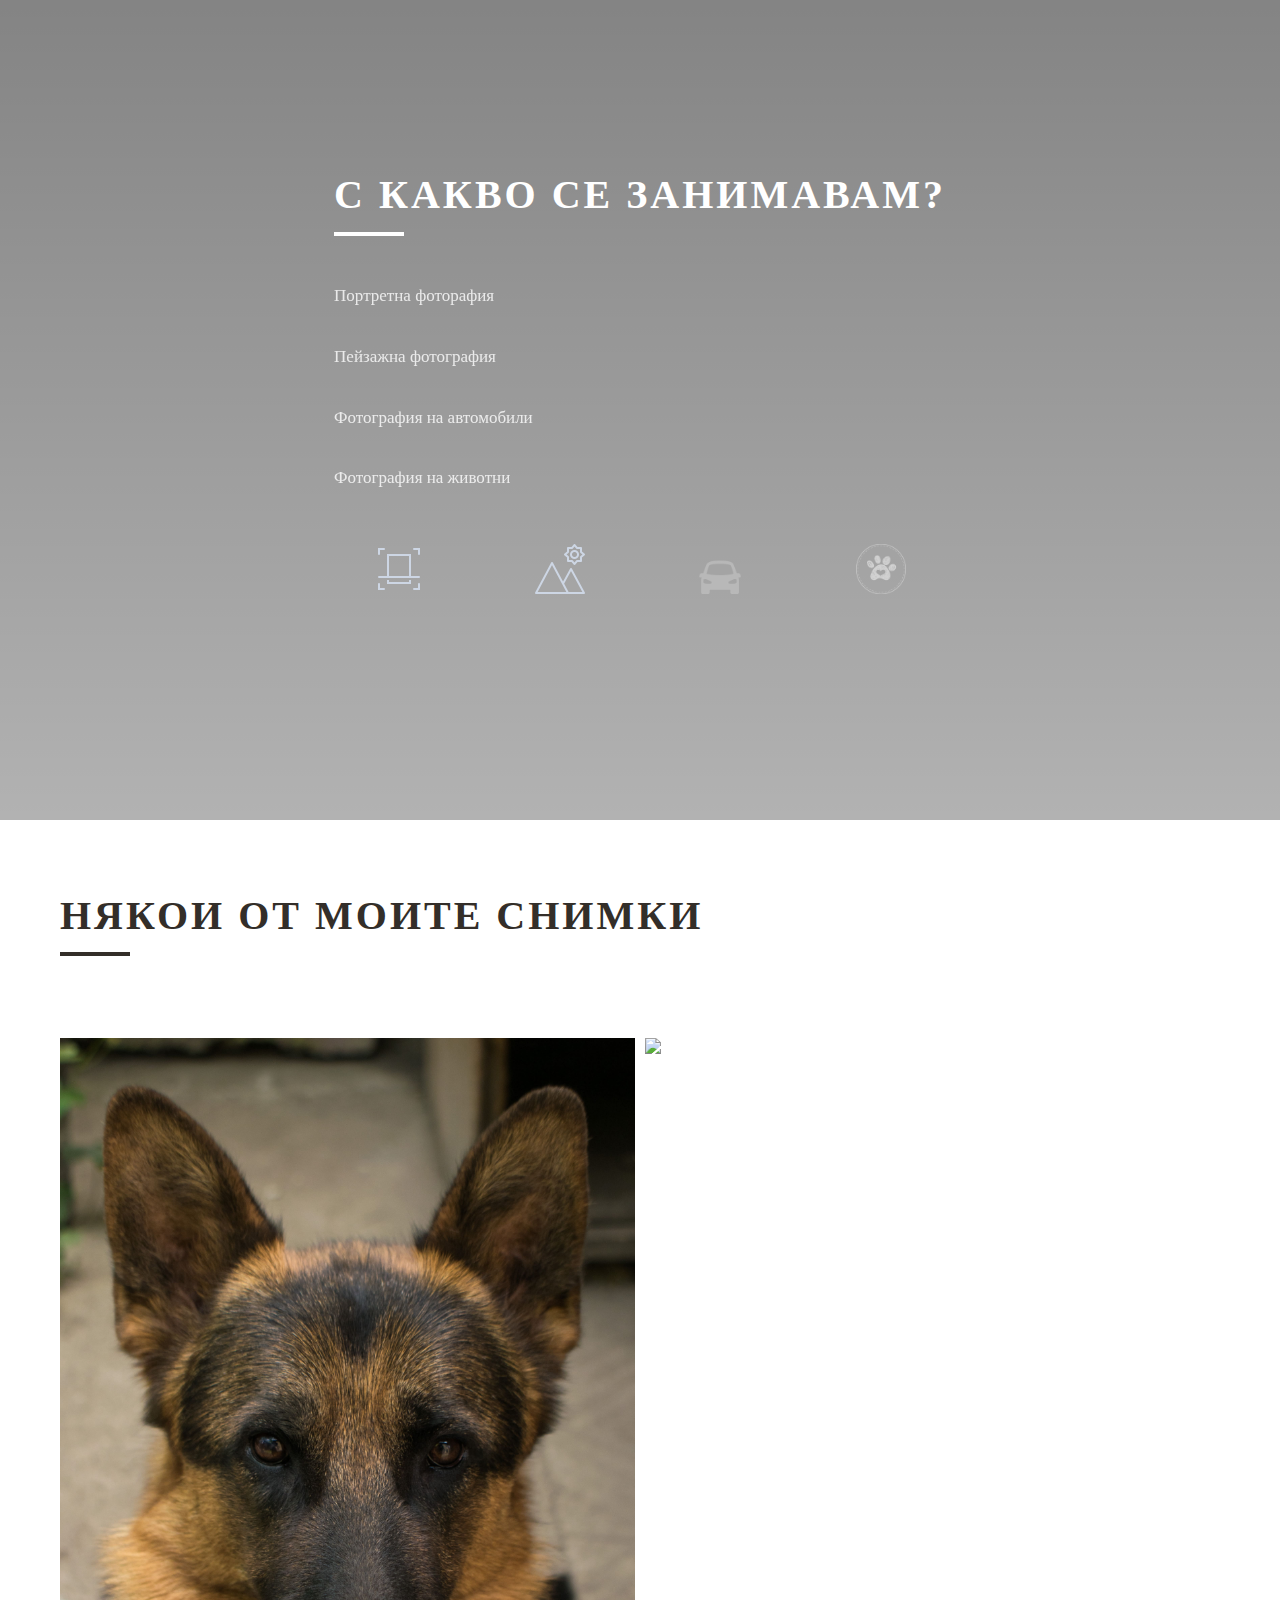
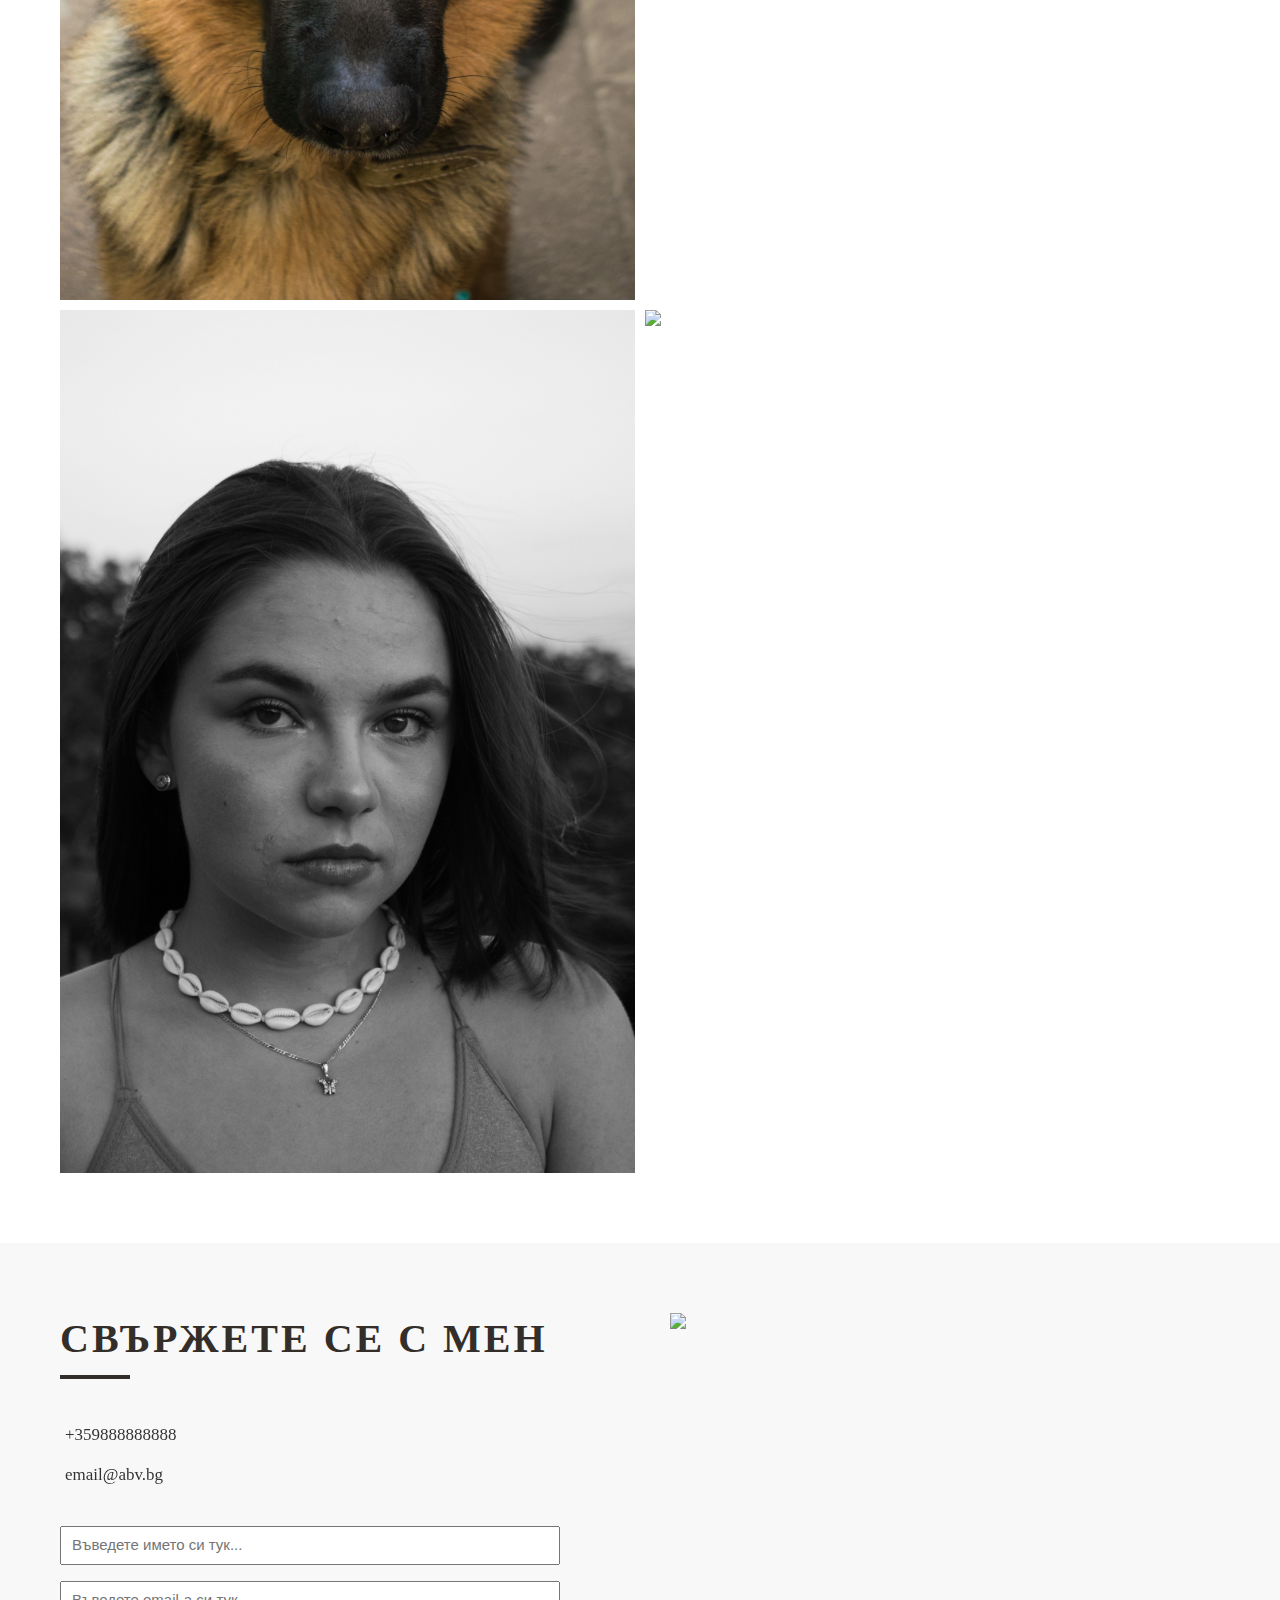
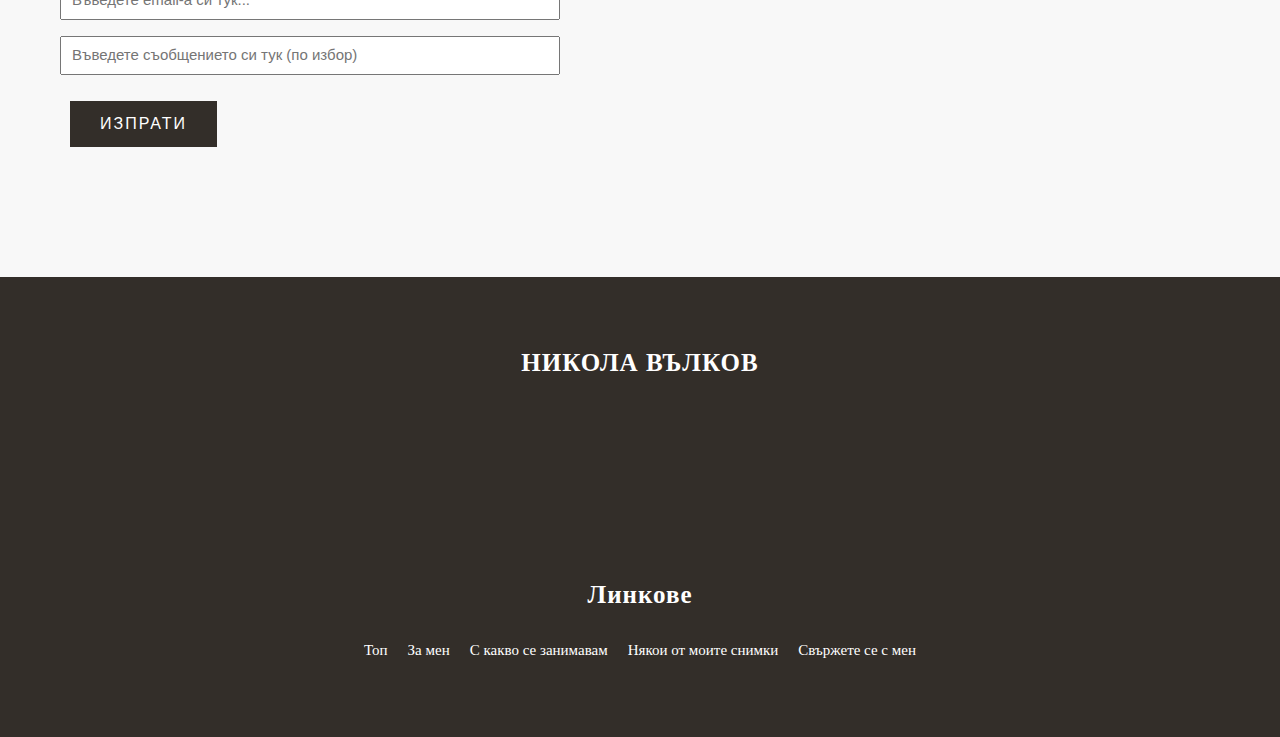
==== commit db0946f5: "Added formsubmit method to contact form" ====
--- a/index.html
+++ b/index.html
@@ -159,10 +159,10 @@
               </div>
               <p class="lead"><I class="fas fa-phone-alt"></I> +359888888888</p>
               <p class="lead"><I class="fas fa-envelope"></I> email@abv.bg</p>
-              <form action="" method="post" class="form-contact">
+              <form action="https://formsubmit.co/nikola_valkov04@abv.bg" method="POST" class="form-contact">
                 <input id="name" name="name" type="text" class="form-control" placeholder="Въведете името си тук..." required>
                 <input id="email" name="email"  type="text" class="form-control" placeholder="Въведете email-а си тук..." required>
-                <input id="message" name="message"  type="text" class="form-control" class="message" placeholder="Въведете съобщението си тук (по избор)">
+                <input id="message" name="message"  type="text" class="form-control" placeholder="Въведете съобщението си тук (по избор)">
                 <input type="submit" class="btn-submit btn" value="Изпрати">
               </form>
             </div>
--- a/css/style.css
+++ b/css/style.css
@@ -201,6 +201,8 @@
 .contact-left form {
   margin-top: 3rem;
 }
+.form-contact {
+}
 .contact-left form .form-control {
   display: block;
   margin: 1.6rem 0;
